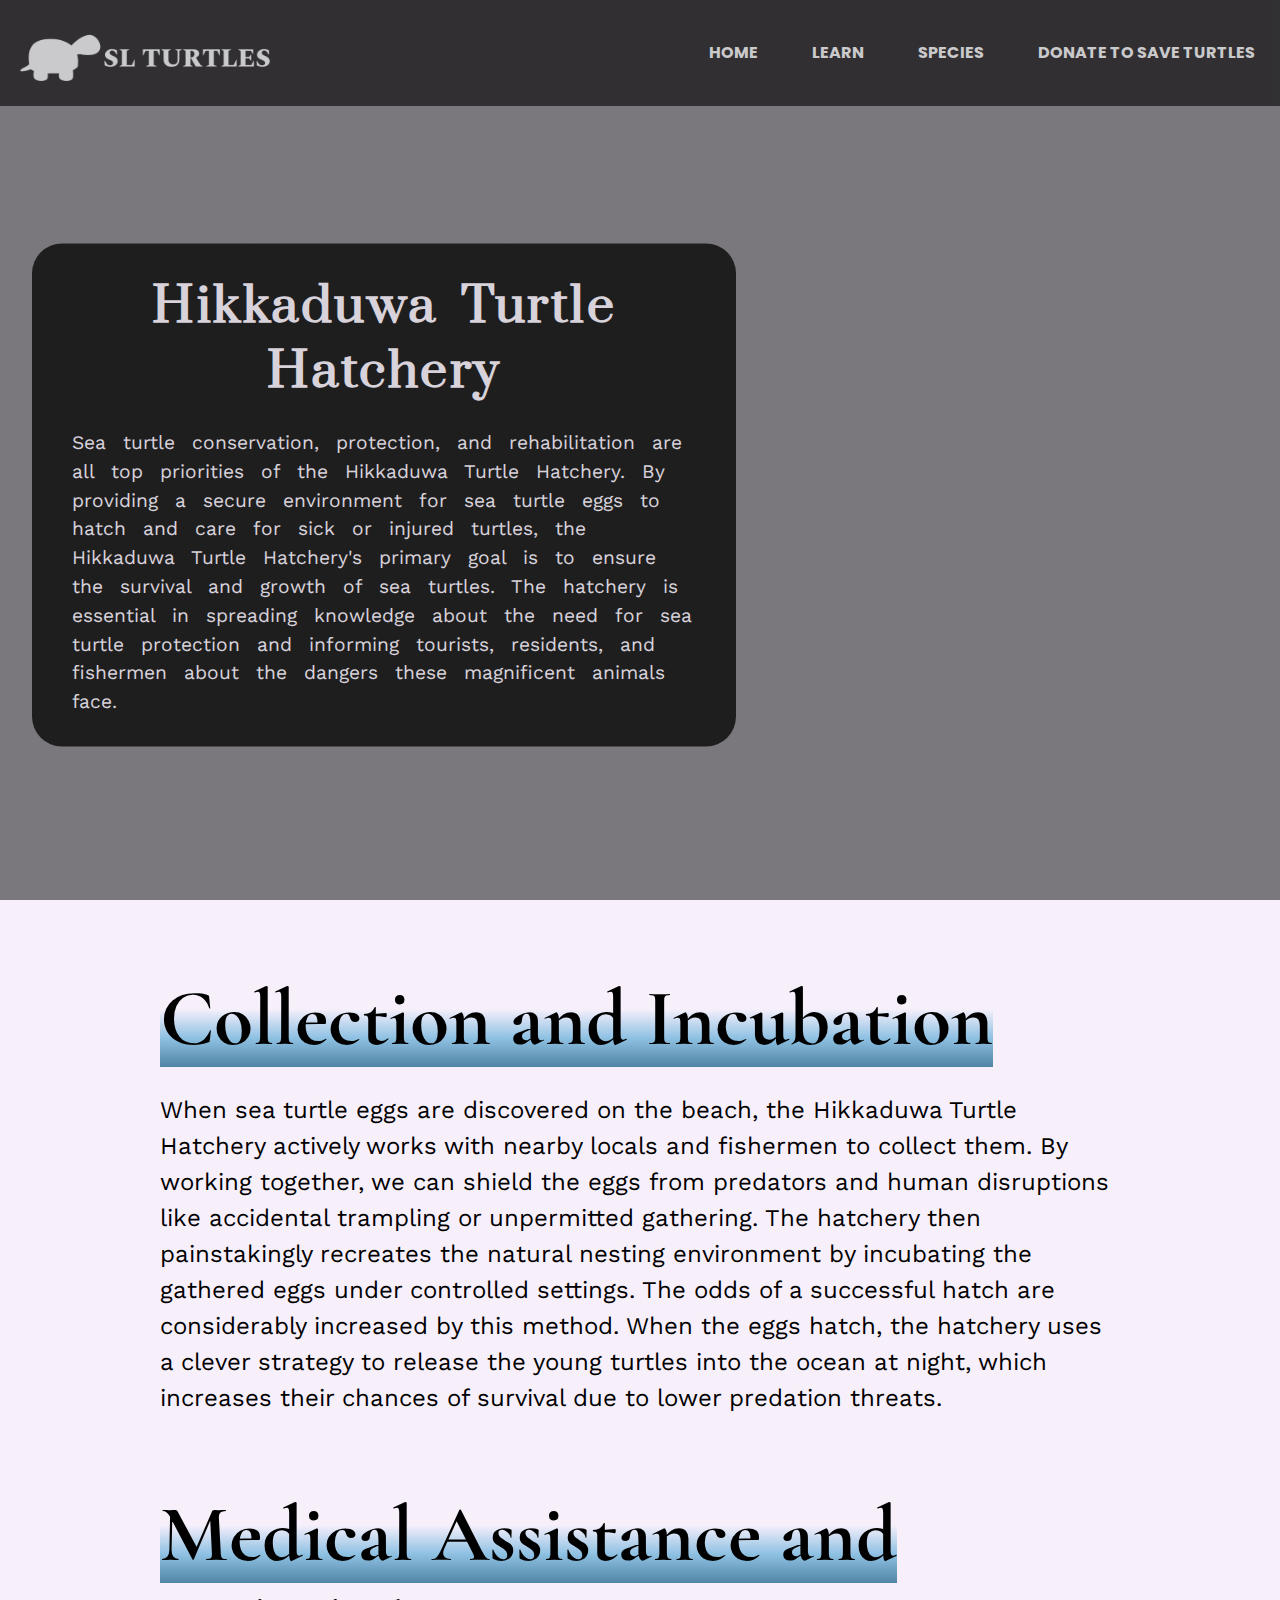
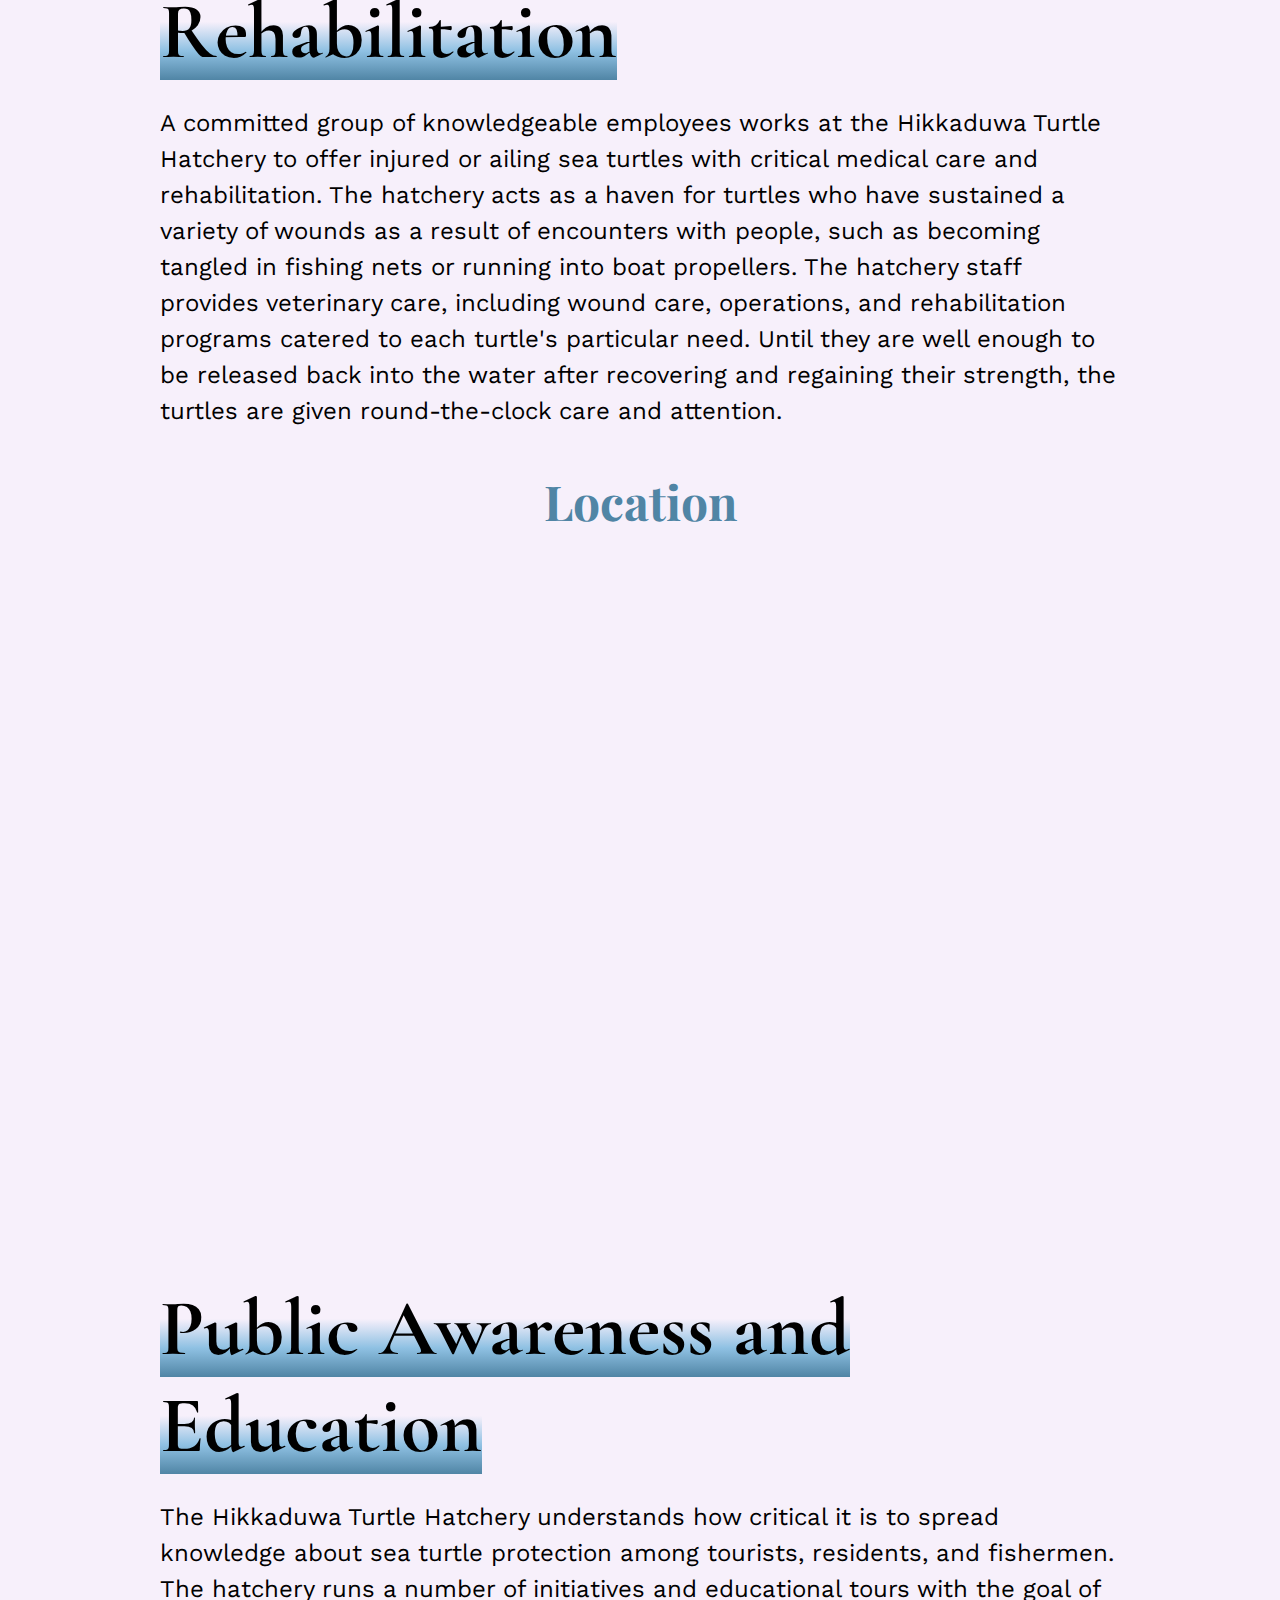
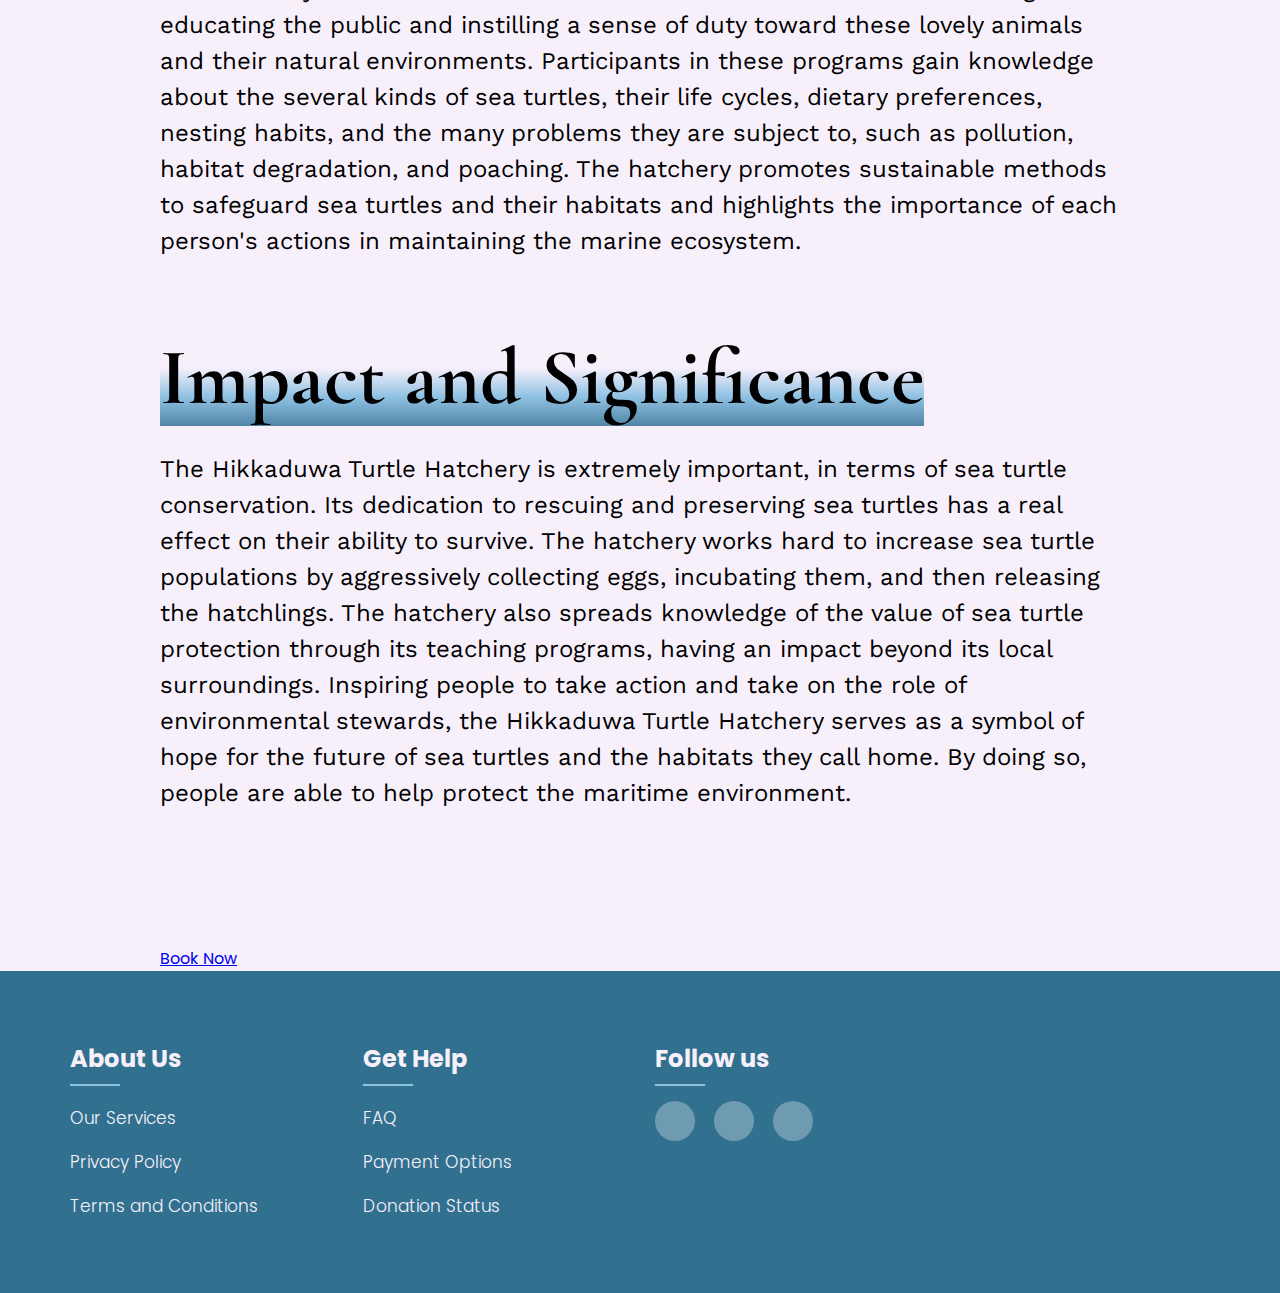
==== Hikkaduwa.html @ 85ffe1ef "Add files via upload" ====
<!DOCTYPE html>
<html lang="en">
<head>
    <meta charset="UTF-8">
    <meta http-equiv="X-UA-Compatible" content="IE=edge">
    <meta name="viewport" content="width=device-width, initial-scale=1.0">
    <title> Hikkaduwa - Hatcheries</title>
       
    <link rel="stylesheet" href="https://cdnjs.cloudflare.com/ajax/libs/font-awesome/6.4.0/css/all.min.css" integrity="sha512-iecdLmaskl7CVkqkXNQ/ZH/XLlvWZOJyj7Yy7tcenmpD1ypASozpmT/E0iPtmFIB46ZmdtAc9eNBvH0H/ZpiBw==" crossorigin="anonymous" referrerpolicy="no-referrer" />

    <!-- External CSS links -->
    <link rel="stylesheet" href="Styles/index.css">
    <link type="text/css" rel="stylesheet" href="Styles/responsive.css">

    <link rel="preconnect" href="https://fonts.googleapis.com">
    <link rel="preconnect" href="https://fonts.gstatic.com" crossorigin>
    <link href="https://fonts.googleapis.com/css2?family=Poppins:wght@200;300;400;600;700&display=swap" rel="stylesheet">
    <link href="https://fonts.googleapis.com/css2?family=Playfair+Display:wght@600&display=swap" rel="stylesheet">
    <link href="https://fonts.googleapis.com/css2?family=Cormorant+Garamond:wght@600&display=swap" rel="stylesheet">
    <link href="https://fonts.googleapis.com/css2?family=Arapey:ital@1&display=swap" rel="stylesheet">
    <link href="https://fonts.googleapis.com/css2?family=Prata&display=swap" rel="stylesheet">
    <link href="https://fonts.googleapis.com/css2?family=Work+Sans:wght@200;300&display=swap" rel="stylesheet">


</head>
<body class="hikkabody">
    
    <section class ="sec1" id="Hikkapage">
        
        <div class="mainNav">
          
            <img src="Images/logo.png" class="logo">

            
                <ul>
                    <li><a href="Index.html">Home</a></li>
                    <li><a href="Learn.html">Learn</a></li>
                    <li><a href="Species.html">Species</a></li>
                    <li><a href="Donation.html">Donate to save turtles</a></li>
                </ul>
            
        </div>

        <div class="intro" id="HikkaIntro">
            <h1>Hikkaduwa Turtle Hatchery</h1> <br>
            <p>Sea turtle conservation, protection, and rehabilitation are all top priorities of the Hikkaduwa Turtle Hatchery. By providing a secure environment for sea turtle eggs to hatch and care for sick or injured turtles, the Hikkaduwa Turtle Hatchery's primary goal is to ensure the survival and growth of sea turtles. The hatchery is essential in spreading knowledge about the need for sea turtle protection and informing tourists, residents, and fishermen about the dangers these magnificent animals face.</p>

        </div>

    </section>



    <section class="HikkaSec" id="Hsec1">
        
        <h1><span class="HikkaSub"> Collection and Incubation</span></h1> <br>
        <p>When sea turtle eggs are discovered on the beach, the Hikkaduwa Turtle Hatchery actively works with nearby locals and fishermen to collect them. By working together, we can shield the eggs from predators and human disruptions like accidental trampling or unpermitted gathering. The hatchery then painstakingly recreates the natural nesting environment by incubating the gathered eggs under controlled settings. The odds of a successful hatch are considerably increased by this method. When the eggs hatch, the hatchery uses a clever strategy to release the young turtles into the ocean at night, which increases their chances of survival due to lower predation threats.</p>
 
    </section>


    <section class="HikkaSec" id="Hsec2">
        
        <h1><span class="HikkaSub">Medical Assistance and Rehabilitation</span></h1><br>
        <p>A committed group of knowledgeable employees works at the Hikkaduwa Turtle Hatchery to offer injured or ailing sea turtles with critical medical care and rehabilitation. The hatchery acts as a haven for turtles who have sustained a variety of wounds as a result of encounters with people, such as becoming tangled in fishing nets or running into boat propellers. The hatchery staff provides veterinary care, including wound care, operations, and rehabilitation programs catered to each turtle's particular need. Until they are well enough to be released back into the water after recovering and regaining their strength, the turtles are given round-the-clock care and attention.</p>

 
    </section>

    <section>

        <div class="HikkaLocation">
            <h1>Location</h1> 
            <iframe src="https://www.google.com/maps/embed?pb=!1m18!1m12!1m3!1d3966.751617847657!2d80.08826271476882!3d6.164009295537319!2m3!1f0!2f0!3f0!3m2!1i1024!2i768!4f13.1!3m3!1m2!1s0x3ae182a9ecb0c635%3A0xbd3561821dfbe76b!2sSea%20Turtle%20Hatchery%20%26%20Rescue%20Center!5e0!3m2!1sen!2slk!4v1685193305314!5m2!1sen!2slk" width="600" height="450" style="border:0;" allowfullscreen="" loading="lazy" referrerpolicy="no-referrer-when-downgrade"></iframe>    
          

    </section>


    <section class="HikkaSec" id="Hsec3">
        
        <h1><span class="HikkaSub">Public Awareness and Education</span></h1><br>
        <p>The Hikkaduwa Turtle Hatchery understands how critical it is to spread knowledge about sea turtle protection among tourists, residents, and fishermen. The hatchery runs a number of initiatives and educational tours with the goal of educating the public and instilling a sense of duty toward these lovely animals and their natural environments. Participants in these programs gain knowledge about the several kinds of sea turtles, their life cycles, dietary preferences, nesting habits, and the many problems they are subject to, such as pollution, habitat degradation, and poaching. The hatchery promotes sustainable methods to safeguard sea turtles and their habitats and highlights the importance of each person's actions in maintaining the marine ecosystem.</p>

 
    </section>

    <section class="HikkaSec" id="Hsec4">
        
        <h1><span class="HikkaSub">Impact and Significance</span></h1><br>
        <p>The Hikkaduwa Turtle Hatchery is extremely important, in terms of sea turtle conservation. Its dedication to rescuing and preserving sea turtles has a real effect on their ability to survive. The hatchery works hard to increase sea turtle populations by aggressively collecting eggs, incubating them, and then releasing the hatchlings. The hatchery also spreads knowledge of the value of sea turtle protection through its teaching programs, having an impact beyond its local surroundings. Inspiring people to take action and take on the role of environmental stewards, the Hikkaduwa Turtle Hatchery serves as a symbol of hope for the future of sea turtles and the habitats they call home. By doing so, people are able to help protect the maritime environment.</p>

 
    </section>

  <!--   <section class="HikkaSec" id="Hsec5">
        <div class="BookLink">
            <br> <a href="Tickets.html" class="BookNowlink">Book Now</a>
        </div>
    </section> -->

    <section class="HikkaSec" id="Hsec5">
        <div class="BookLink">
            <br> <a href="Tickets.html" class="BookNowlink">Book Now</a>
        </div>
    </section>



        <footer>
            <div class="footer">
                <div class="row">
                    <div class="col">
                        <h3>About Us</h3>
                        <ul>
                            <li><a href="#">Our Services</a></li>
                            <li><a href="#">Privacy Policy</a></li>
                            <li><a href="#">Terms and Conditions</a></li>
                        </ul>
                    </div>
                    <div class="col">
                        <h3>Get Help</h3>
                        <ul>
                            <li><a href="#">FAQ</a></li>
                            <li><a href="#">Payment Options</a></li>
                            <li><a href="#">Donation Status</a></li>
                        </ul>
                    </div>
                    <div class="col">
                        <h3>Follow us</h3>
                        <div class = "icons">
                            <a href="#"><i class="fa-brands fa-twitter"></i></a>
                            <a href="#"><i class="fa-brands fa-facebook-f"></i></a>
                            <a href="#"><i class="fa-brands fa-instagram"></i></a>
                        </div>
                    </div>
                </div>
    
            </div>
    
        </footer>


</body>
</html>
---- Styles/index.css ----
/* This is the base styling of the website */
/* Contains the stylings that are common to all the webpages*/

*{
   margin: 0;
   padding: 0;
   font-family: 'Poppins', sans-serif;
   box-sizing: border-box;
 
 }
 
 body{
   background: #f7f0fb;
 }
 
 .sec1 {
   background-position: center;
   background-size: cover;
   height: 100vh;
   width: 100%;
 }
 #homepage {
   background-image: linear-gradient(rgba(0,0,0,0.5), rgba(0,0,0,0.5)), url("../Images/1.jpg");
 }
 
 #speciespage {
   background-image: linear-gradient(rgba(0,0,0,0.5), rgba(0,0,0,0.5)), url("../Images/speciesmain.png");
 }
 
 #hatcheriespage {
   background-image: linear-gradient(rgba(0,0,0,0.5), rgba(0,0,0,0.5)), url("../Images/hatcheriesMain.jpg");
 }
 
 #Hikkapage {
   background-image: linear-gradient(rgba(0,0,0,0.5), rgba(0,0,0,0.5)), url("../Images/Hikkaduwa.jpg");
 }
 
 #learnpage {
   background-image: linear-gradient(rgba(0,0,0,0.5), rgba(0,0,0,0.5)), url("../Images/learnMain.png");
 }
 
 #donatepage {
   background-image: linear-gradient(rgba(0,0,0,0.5), rgba(0,0,0,0.5)), url("../Images/donationMain.jpg");
 }
 
 
 .logo {
   width: 250px;
   cursor: pointer;
   height: auto;
   left: 0px;
   margin-left: 20px;
   
 }
 
 .mainNav {
   width: 100%;
   margin: auto;
   padding: 25px 0;
   display: flex;
   align-items: center;
   justify-content: space-between;
   background: black;
    opacity: 0.6;
 
 }
 .mainNav ul li {
   list-style: none;
   display: inline-block;
   
   margin: 0 25px;
 }
 
 .mainNav ul li a{
 text-decoration: none;
 color: white;
 text-transform: uppercase;
 font-weight: bold;
 text-align: center;
   
 padding: 14px 0;
   cursor: pointer;
 
   background-image: linear-gradient(#8fc1e3, #8fc1e3);
   background-size: 0 5px, auto;
   background-repeat: no-repeat;
   background-position: center bottom;
   transition: 0.5s ease;
 } 
 
 .mainNav a:hover{
   background-size: 100% 5px, auto;
 }
 
 
 
 .intro { 
   color: #f7f0fb;
   position: absolute;
   width: 80%;
   top: 50%;
   left: 50%;
   transform: translate(-50%,-50%);
   text-align: center;
   word-spacing: 10px;
 }
 
 .intro h1 {
   font-size: 3em;
   font-family: 'Cormorant Garamond', serif;
 }
 
 .ReadMorelink {
   display: inline-block;
   text-decoration: none;
   border-radius: 30px;
   color: white;
   padding: 12px 34px;
   font-size: 16px;
   background: #687864;
   position: relative;
   cursor: pointer;
 }
 
 .ReadMorelink:hover{
   background: #31708e;
   color: white;
   transition: 1s;
 }
 
 footer{
   box-sizing: border-box;
   background-color: #31708e;
   padding: 70px 0;
 
 }
 
 .footer {
   max-width: 1170px;
   margin: auto;
 }
 .row {
   display: flex;
   flex-wrap: wrap;
 }
 .row ul {
   list-style: none;
 }
 .row ul li {
   line-height: 2;
 }
 .col {
   width: 25%;
   padding: 0 15px;
 }
 
 .col h3{
   font-size: 1.5em;
   margin-bottom: 25px;
   position: relative;
   color: #f7f0fb;
 }
 
 .col h3::before {
   content: '';
   position: absolute;
   left: 0;
   bottom: -10px;
   background-color: #8fc1e3;
   height: 2px;
   box-sizing: border-box;
   width: 50px;
 }
 
 .col ul li:not(:last-child){
   margin-bottom: 10px;
 }
 
 .col ul li a {
   font-size: 17px;
   text-decoration: none;
   color: #f7f0fb;
   font-weight: 350;
   display: block;
   transition: all 0.5s ease;
 }
 
 .col ul li a:hover {
   color: #f7f0fb;
   padding-left: 10px;
 }
 
 .col .icons a {
   display: inline-block;
   height: 40px;
   width: 40px;
   font-size: 1.5em;
   text-align: center;
   line-height: 40px;
   margin: 0 15px 15px 0;
   background-color: rgba(255, 255, 255, 0.3);
   border-radius: 50%;
   color: #f7f0fb;
   transition: all 0.5s ease;
 }
 
 .col .icons a:hover {
   color: #31708e;
   background-color: #f7f0fb;
 }
 
 /* base styling of the website ends here */
 




 /* Contains the stylings that are unique to the webpages*/

  /* ----------------------------------------------------------------------------------------------------------------------------------------- */


  /* Homepage styles begins here*/
 .sec2{
    width: 70%;
    margin: auto;
    text-align: center;
    padding-top: 50px;
    padding-bottom: 50px;
 }
 .sec2 .welcome {
    
    text-align: left;
    margin-left: 40px; 
    word-spacing: 5px;
 } 

 .sec2 p {
   font-size: 1.4em;
} 

 .sec2 h1 {
    color: #5085a5;   
    font-size: 3em;
    font-family: 'Playfair Display', serif;

 }

 

 .sec3 {
    width: 100%;
    height: 100vh;
    margin: 0;
    padding-top: 50px;
    background-size: cover;
    display: flex;
 }

 .sec3 .leftbox {
    width: 50%; 
    height: 100%;
    display: flex;
    flex-wrap: wrap;
    padding: 50px;
    box-sizing: border-box;
    float: left;
    background-image: url("../Images/3.jpg");
 
    background-size: cover;
    opacity: 0.9;
  
 }

 .sec3 .rightbox {
    width: 50%;
    height: 100%;
    padding: 50px 60px 80px;
    
    box-sizing: border-box;
    float: right;
    position: relative;
    background-color: #8fc1e3;
    line-height: 2;
 }

 .sec3 .rightbox h1 {
    padding: 30px 0;
    text-align: center;
    color: white;   
    font-size: 2.4em;
    font-family: 'Playfair Display', serif;
 }

 .sec3 .rightbox .catlist {
    display: flex;
    justify-content: center;
    padding: 20px 0 10px;
 }

 

 .sec4 {
    width: 80%;
    margin: auto;
    text-align: center;
    padding-top: 50px;
 }
 .sec4 h1 {
    font-size: 2.2em;
    font-family: 'Playfair Display', serif;

 }
 .HatcheryRow {
    margin-top: 5%;
    display: flex;
    justify-content: space-between;
 }

 .location { 
    border-radius: 30px;
    margin-bottom: 30px;
    position: relative;
    overflow: hidden;
 }


 .locationName {
    background: transparent;
    height: 100%;
    width: 100%;
    top: 0;
    left: 0;
    position: absolute;  
    transition: 0.5s;
 }

 .locationName:hover{
    background: rgba(143, 193, 227, 0.8);
 }

 .locationName h2 {
    width: 100%;
    font-weight: 500;
    color: #687864;
    font-size: 26px;
    bottom: 0;
    left: 50%;
    transform: translateX(-50%);
    position: absolute;
    opacity: 0;
    transition: 0.5s;
 }

 .locationName:hover h2 {
    bottom: 50%;
    opacity: 1;
    cursor: pointer;
 }

 .sec5 {
    width: 70%;
    margin: auto;
    text-align: center;
    padding-top: 50px;
    padding-bottom: 50px;
 }
 .sec5 h1 {
    font-size: 2em;
    font-family: 'Playfair Display', serif;
    color: #5085a5;
 }

/* Homepage styles ends here*/


  /* ----------------------------------------------------------------------------------------------------------------------------------------- */
  
  
/* Species page styles begins here*/

.speciesIntro{
    width: 70%;
    margin: auto;
    text-align: center;
    padding-top: 50px;
    padding-bottom: 50px;
 }
 .speciesIntro p {  
    font-size: 1.5em;
    line-height: 2;
    padding-top: 30px;
 } 

 .speciesIntro h1 {
    color: #687864;
    padding-bottom: 30px; 
    font-size: 3em;
    font-family: 'Playfair Display', serif;
 }

 .speciesIntro hr{
    height: 3px;
    width: 50%;
    margin: 0 25% 0 25%;
    background: #5085a5;
    transition: 0.5s ease;
 }

 /* ----------------------------------------------------------------------------------------------------------------------------------------- */

 .GreenTurtle {
   width: 80%;
   height: 80vh;
   margin-left: 10%;
   margin-right: 20%;
   margin-top: 5%;
   padding-top: 50px;
   background: #8fc1e3;
   
}

.GreenTurtle h1 {
   text-align: center;
   color: #f7f0fb;
   font-size: 2.4em;
   font-family: 'Playfair Display', serif;
}

.GreenTurtle .leftbox {
   width: 50%; 
   padding: 50px;
   box-sizing: border-box;
   float: left;
}

.GreenTurtle .leftbox img {
   width: 100%;
}

.GreenTurtle .rightbox {
   width: 50%;
   padding: 40px;
   box-sizing: border-box;
    float: right;
    position: relative;
    line-height: 2;
}





/* ----------------------------------------------------------------------------------------------------------------------------------------- */
 
 .OliveRidley {
   width: 80%;
   height: 80vh;
   margin-left: 10%;
   margin-right: 20%;
   margin-top: 5%;
   padding-top: 50px;
   
   
}

.OliveRidley h1 {
   text-align: center;
   color: #8fc1e3;
   font-size: 2.4em;
   font-family: 'Playfair Display', serif;
}

.OliveRidley .leftbox {
   width: 50%; 
   padding: 50px;
   box-sizing: border-box;
   float: left;
}

.OliveRidley .leftbox img {
   width: 100%;
}

.OliveRidley .rightbox {
   width: 50%;
   padding: 40px;
   box-sizing: border-box;
    float: right;
    position: relative;
    line-height: 2;
}

/* ----------------------------------------------------------------------------------------------------------------------------------------- */

.Loggerhead {
   width: 80%;
   height: 80vh;
   margin-left: 10%;
   margin-right: 20%;
   margin-top: 5%;
   padding-top: 50px;
   background: #8fc1e3;
   
}

.Loggerhead h1 {
   text-align: center;
   color: #f7f0fb;
   font-size: 2.4em;
   font-family: 'Playfair Display', serif;
}

.Loggerhead .leftbox {
   width: 50%; 
   padding: 50px;
   box-sizing: border-box;
   float: left;
}

.Loggerhead .leftbox img {
   width: 100%;
}

.Loggerhead .rightbox {
   width: 50%;
    padding: 40px;
    box-sizing: border-box;
    float: right;
    position: relative;
    line-height: 2;
}

/* ----------------------------------------------------------------------------------------------------------------------------------------- */

.Hawksbill {
   width: 80%;
   height: 80vh;
   margin-left: 10%;
   margin-right: 20%;
   margin-top: 5%;
   padding-top: 50px;
   
}

.Hawksbill h1 {
   text-align: center;
   color: #8fc1e3;
   font-size: 2.4em;
   font-family: 'Playfair Display', serif;
}

.Hawksbill .leftbox {
   width: 50%; 
   padding: 50px;
   box-sizing: border-box;
   float: left;
}

.Hawksbill .leftbox img {
   width: 100%;
}

.Hawksbill .rightbox {
   width: 50%;
   padding: 40px;
   box-sizing: border-box;
    float: right;
    position: relative;
    line-height: 2;
}


/* ----------------------------------------------------------------------------------------------------------------------------------------- */


.Leatherback {
   width: 80%;
   height: 80vh;
   margin-left: 10%;
   margin-right: 20%;
   margin-top: 5%;
   margin-bottom: 10%;
   padding-top: 50px;
   background: #8fc1e3;
   
}

.Leatherback h1 {
   text-align: center;
   color: #f7f0fb;
   font-size: 2.4em;
   font-family: 'Playfair Display', serif;
}

.Leatherback .leftbox {
   width: 50%; 
   padding: 50px;
   box-sizing: border-box;
   float: left;
}

.Leatherback .leftbox img {
   width: 100%;
}

.Leatherback .rightbox {
   width: 50%;
   padding: 40px;
   box-sizing: border-box;
    float: right;
    position: relative;
    line-height: 2;
}

table, td{
   border: 1px solid #8fc1e3;
   text-align: center;
}

.catSumTable{
   width: 80%;
   margin-left: 10%;
   margin-right: 10%; 
   margin-bottom: 5%;
   background: #8fc1e3;
}

.catSumTable tr {
   height: 80px;
   background: #f7f0fb;
}

.catSumTable th{
   background: #8fc1e3;
   border: 1px solid #f7f0fb;
   color: white;

}

/* Species page styles ends here*/

/* ----------------------------------------------------------------------------------------------------------------------------------------- */




/* Hikkaduwa Hatchery page styles begins here*/

#HikkaIntro {
   width: 55%;
   top: 55%;
   left: 30%;
   padding: 30px 20px;
   background: black;
   opacity: 0.75;
   border-radius: 30px;
}

#HikkaIntro h1 {
   font-family: 'Prata', serif;
   font-size: 3em;
   letter-spacing: 2.5px;
}

#HikkaIntro p {
   font-family: 'Work Sans', sans-serif;
   text-align: left;
   padding: 0 20px;
   font-size: 1.2em;
   line-height: 1.5;
}

.HikkaSec{
    width: 75%;
    margin: auto;
    text-align: left;
    padding-top: 70px;
 }


 .HikkaSub{
   font-family: 'Cormorant Garamond', serif;
   font-size: 2.5em;
   background: linear-gradient(to bottom, transparent 40%, #8fc1e3,#5085a5);
 }

 .HikkaSec p {
   font-family: 'Work Sans', sans-serif;
   font-size: 1.5em;
   line-height: 1.5;  
}

.HikkaLocation h1 {
   font-family: 'Playfair Display', serif;
   font-size: 3em;
   color: #5085a5;
   font-weight: bold;
   padding: 40px 0;
   text-align: center;
}

.HikkaLocation iframe {
   width: 100%;
   height: 70vh;
 }

 #Hsec4 {
   margin-bottom: 40px;
 }


 /* Hikkaduwa Hatchery page styles ends here*/



 /* ----------------------------------------------------------------------------------------------------------------------------------------- */




 /* Learn page styles begins here*/

.learnSec1 {
   width: 80%;
   margin: 50px auto 20px;
}

.lifeCycIntro h1 {
   font-family: 'Cormorant Garamond', serif;
   font-size: 3.5em;
   color: #5085a5;
   text-align: center;
}

.lifeCycIntro p {
   font-family: 'Work Sans', sans-serif;
   font-size: 1.5em;
   line-height: 1.5;  
   text-align: center;
}

.lifeCycIntro img{
   display: block;
  margin-left: auto;
  margin-right: auto;
  border-radius: 30px;
}
 

.lifeCycDescrip {
   width: 80%;
   display: flex;
   justify-content: center;
   margin: 40px auto;
}

.lifeCycDescrip ul li{
   font-family: 'Playfair Display', serif;
   color: #687864;
   font-size: 2em;
   
}

.lifeCycDescrip p{
   font-family: 'Work Sans', sans-serif;
   font-size: 1.4em;
   line-height: 1.4;
   padding-top: 15px;
}



.learnSec2 {
   width: 80%;
   margin: 50px auto 20px;
}

.threatIntro h1 {
   font-family: 'Cormorant Garamond', serif;
   font-size: 3.5em;
   color: #5085a5;
   text-align: center;
}

.threatIntro p {
   font-family: 'Work Sans', sans-serif;
   font-size: 1.5em;
   line-height: 1.5;  
   text-align: center;
}

.ThreatsDescription {
   width: 90%;
   display: flex;
   justify-content: center;
   margin: 40px auto;
}

.ThreatsDescription ol li{
   font-family: 'Playfair Display', serif;
   color: #687864;
   font-size: 2em;
   
}

.ThreatsDescription p{
   font-family: 'Work Sans', sans-serif;
   font-size: 1.4em;
   line-height: 1.4;
   padding-top: 15px;
}

.conservation p {
   font-family: 'Work Sans', sans-serif;
   margin-bottom: 50px;
   font-size: 1.4em;
   line-height: 1.5;  
   font-weight: bold;
   text-align: left;
}

.threatBox {
   width: 100%;
   height: 60vh;
   
}


.threatleft {
   width: 50%; 
   box-sizing: border-box;
   float: left;
}

.threatright img {
   width: 80%;
   display: block;
  margin-left: auto;
  margin-right: auto;
  padding-top: 20px;
}

.threatleft img {
   width: 80%;
   display: block;
  margin-left: auto;
  margin-right: auto;
  padding-top: 20px;
}

.threatright {
   width: 50%;
    box-sizing: border-box;
    float: right;
    position: relative;

}

/* Learn page styles ends here*/



 /* ----------------------------------------------------------------------------------------------------------------------------------------- */




 /* Donation page styles begins here*/

 .Donatesec2 {
   width: 80%;
   margin: 50px auto 20px;
}

.Donatesec2 h1 {
   font-family: 'Cormorant Garamond', serif;
   font-size: 3.5em;
   color: #5085a5;
   text-align: left;
}

.Donatesec2 h2{
   font-family: 'Playfair Display', serif;
   color: #687864;
   font-size: 2em;
   
}

.Donatesec2 p {
   font-family: 'Work Sans', sans-serif;
   padding-top: 20px;
   margin-bottom: 50px;
   font-size: 1.4em;
   line-height: 1.5;  

}

.Donatesec3 {
   width: 90%;
   margin: 50px auto 20px;
}

.mainheading h1 {
   font-family: 'Cormorant Garamond', serif;
   text-decoration: underline;
   font-size: 3.5em;
   color: #5085a5;
   text-align: center;
   margin-top: 50px;
   margin-bottom: 40px;
}


 .Merchs h1 {
   font-family: 'Playfair Display', serif;
   color: #31708e;
   margin-bottom: 40px;
   font-size: 2.5em;

}



.ProductImg {
   justify-content: center;
   align-items: center;
   margin-top: 10px;
   margin-bottom: 50px;
   display: grid;
   grid-template-columns: repeat(auto-fill, minmax(350px, 350px));
   column-gap: 20px;
   row-gap: 10px;

}

.ProductImg img {
   width: 350px;
   height: 350px;
  object-fit: fill;
   object-position: center;
}
---- Styles/responsive.css ----
/* 
    ##Device = Tablets, Ipads (portrait)
    ##Screen = B/w 768px to 1043px
  */
  
  @media (min-width: 768px) and (max-width: 1043px) {

    body{
        overflow-x: hidden;
    }

/* navbar */
    .mainNav {
        padding: 10px 0;
    }
    .mainNav ul{
        justify-content: right;
        display: flex;
   
    }
    .mainNav ul li {
        margin: 0 5px;
    }
    .mainNav ul li a{
        font-size: 10px;
    }
/*     .logo{
        margin-left: 0;
        width: 100px;
    } */


/* footer */
.footer .row{
    display: flex;
    justify-content: center;
}
.footer .row .col {
    margin: 0 20px;
}
.col .icons {
    width: 200px;
}

    .intro h1 {
        font-size: 1em;
    }

/* homepage */
    .sec3 {
        height: 80vh;
    }
    .sec3 .rightbox {
        padding: 5px 10px;
    }
    .sec3 .rightbox h1{
        padding: 0;
    }
    .sec3 .rightbox p{
        font-size: 12px;
    }
    .sec3 .rightbox .catlist {
        font-size: 11px;
    }
    .sec3 .rightbox .ReadMorelink{
        padding: 10px 20px;
        font-size: 13px;
    }
    .sec4 {
        width: 90%;
    }
    .HatcheryRow .location {
        margin-right: 20px;
    }
   
/* hikkaduwa page */
#HikkaIntro {
    width: 85%;
    left: 50%;
}
#HikkaIntro h1{
    font-size: 2.2em;
}
#HikkaIntro p {
    font-size: 1em;
}

/* species page */
.speciesIntro {
    width: 80%;
}
.speciesIntro p {
    font-size: 1.2em;
    line-height: 1.7;
}
.GreenTurtle{
    width: 100%;
    padding: 10px 0;
    margin: 40px 0 20px;
}
.GreenTurtle .leftbox {
    width: 40%;
    padding: 20px;
}
.GreenTurtle .rightbox {
    width: 60%;
    padding: 10px;
    line-height: 1.8;
}

.OliveRidley{
    width: 100%;
    padding: 10px 0;
    margin: 40px 0 20px;
}
.OliveRidley .leftbox {
    width: 40%;
    padding: 20px;
}
.OliveRidley .rightbox {
    width: 60%;
    padding: 10px;
    line-height: 1.8;
}

.Loggerhead{
    width: 100%;
    padding: 10px 0;
    margin: 40px 0 20px;
}
.Loggerhead .leftbox {
    width: 40%;
    padding: 20px;
}
.Loggerhead .rightbox {
    width: 60%;
    padding: 10px;
    line-height: 1.8;
}

.Hawksbill{
    width: 100%;
    padding: 10px 0;
    margin: 40px 0 20px;
}
.Hawksbill .leftbox {
    width: 40%;
    padding: 20px;
}
.Hawksbill .rightbox {
    width: 60%;
    padding: 10px;
    line-height: 1.8;
}

.Leatherback{
    width: 100%;
    height: 75vh;
    padding: 10px 0;
    margin: 40px 0 50px;
}
.Leatherback .leftbox {
    width: 40%;
    padding: 20px;
}
.Leatherback .rightbox {
    width: 60%;
    padding: 10px;
    line-height: 1.8;
}
.catSumTable{
    width: 90%;
    margin-left: 5%;
}
.catSumTable td{
    font-size: 13px;
}


/* learn page */
.learnSec1 {
    width: 90%;
}
.lifeCycIntro h1 {
    font-size: 3em;
}
.lifeCycIntro p{
    font-size: 1em;
}
.lifeCycIntro img {
    width: 350px;
    margin-top: 20px;
}
.lifeCycDescrip{
    width: 85%;
    margin-bottom: 0;
}
.lifeCycDescrip p {
    font-size: 1.2em;
}
.learnSec2{
    width: 90%;
}
.threatIntro h1{
    font-size: 3em;
}
.threatIntro p{
    font-size: 1em;
}
.ThreatsDescription {
    width: 100%;
    margin: 30px 20px 10px;
}
.threatBox {
    height: 50vh;
}
.ThreatsDescription ol li{
    font-size: 1.5em;
}
.ThreatsDescription p{
    font-size: 1em;
}
.conservation p{
    font-size: 1em;
}

/* kosgoda Hatchery page */
.KosgodaBody {
    margin-right: -110px;
}
#KosNav{
    display: flex;
    justify-content: left;
}
#KosNav .logo{
    width: 180px;
    margin-right: 25px;
}
.introbox .pic{
    height: 450px;
}
.contBox {
    min-height: 320px;
    margin-left: -120px;
}
.KOSsec2 {
    height: 100vh;
}
.speciesCont {
    width: 50%;
    padding: 0;
    margin-left: 20px;
    margin-top: 60px;
}
.speciesCont p {
    font-size: 1em;
}
.KOSsec3 {
    width: 90%;
}


/* Bentota Hatchery page */
#BentNav .logo{
    width: 150px;
}
#BentNav ul li{
    padding: 0;
    margin: 8px;
}
#BentNav ul li a{
    padding: 5px 6px;
}
.introbox2{
    margin: 10px auto;
}
.contBox2 {
    width: 80%;
}
.Bentsec2 {
    width: 90%;
}
.BentspeciesCont p {
    font-size: 1.5em;
}
.Bentsec3{
    width: 90%;
}
.Bentsec3 p {
    font-size: 1.5em;
}


}
  




/* ----------------------------------------------------------------------------------------------------------------------------------------------------------- */






  
  /* 
    ##Device = Low Resolution Tablets, Mobiles (Landscape)
    ##Screen = B/w 481px to 767px
  */
  
  @media (min-width: 481px) and (max-width: 767px) {
    .homebody {
        margin-right: -195px;
    }
    /* navbar */
    .sec1 .mainNav {
        padding: 15px 0;
        display: flex;
        justify-content: left;
    }
    
    .sec1 .mainNav ul li {
        margin: 0 10px;
    }
    .sec1 .mainNav ul li a{
        font-size: 12px;
    }
    .sec1 .mainNav .logo{
        margin-left: 10px;
        margin-right: 20px;
        width: 100px;
    }




/* home page */
#homepage .intro {
    width: 120%;
    left: 80%;
    text-align: left;
}
#homepage .intro h1 {
    font-size: 2.5em;
}
.sec3 {
    height: 105vh;
}
.sec3 .rightbox {
    padding: 0 10px;
}
.sec3 .rightbox h1 {
    font-size: 2em;
    padding-bottom: 0;
}
.sec3 .rightbox .catlist {
    font-size: 13px;
}
.sec3 .rightbox .ReadMorelink {
    padding: 10px 15px;
}
.sec4 {
    width: 90%;
}
.HatcheryRow .location {
    margin-right: 20px;
}

/* dontation page */
#donatepage .intro {
    width: 100%;
    left: 70%;
    text-align: left;

}
#donatepage .intro h1{
    font-size: 2.5em;
}
.Donatesec3 {
    margin-left: 10px;
}
    

/* learn page */
.learnSec1 {
    width: 90%;
}
.lifeCycIntro h1 {
    font-size: 2.5em;
}
.lifeCycIntro p {
    font-size: 1em;
}
.lifeCycIntro img {
    width: 300px;
    margin-top: 10px;
}
.lifeCycDescrip ul li{
    font-size: 1.5em;
}
.lifeCycDescrip p{
    font-size: 1em;
}
.learnSec2 {
    width: 90%;
}
.threatIntro h1{
    font-size: 2.5em;
}
.threatIntro p {
    font-size: 1.2em;
}
.threatBox {
    height: 90vh;
    text-align: left;
}
.threatleft{
    width: 100%;
}
.ThreatsDescription ol li{
    font-size: 1.5em;
    padding-top: 15px;
}
.ThreatsDescription p{
    font-size: 1em;
}
.threatright {
    width: 100%;
}
.threatright img {
    width: 100%;
}
.conservation p {
    font-size: 1.2em;
}


/* species page*/
.speciesIntro {
    width: 90%;
}
.speciesIntro h1 {
    font-size: 2em;
    padding-bottom: 20px;
}
.speciesIntro p{
    font-size: 1em;
}

.GreenTurtle{
    width: 100%;
    height: 150vh;
    margin-left: 0;
    padding-top: 30px;
}
.GreenTurtle h1{
    font-size: 2em;
}
.GreenTurtle .leftbox{
    width: 100%;
    padding: 30px;
}
.GreenTurtle .rightbox{
    width: 100%;
    padding: 0 20px;
    float: none;
}

.OliveRidley{
    width: 100%;
    height: 150vh;
    margin-left: 0;
    padding-top: 30px;
}
.OliveRidley h1{
    font-size: 2em;
}
.OliveRidley .leftbox{
    width: 100%;
    padding: 30px;
}
.OliveRidley .rightbox{
    width: 100%;
    padding: 0 20px;
    float: none;
}

.Loggerhead{
    width: 100%;
    height: 155vh;
    margin-left: 0;
    padding-top: 30px;
}
.Loggerhead h1{
    font-size: 2em;
}
.Loggerhead .leftbox{
    width: 100%;
    padding: 30px;
}
.Loggerhead .rightbox{
    width: 100%;
    padding: 0 20px;
    float: none;
}

.Hawksbill{
    width: 100%;
    height: 155vh;
    margin-left: 0;
    padding-top: 30px;
}
.Hawksbill h1{
    font-size: 2em;
}
.Hawksbill .leftbox{
    width: 100%;
    padding: 30px;
}
.Hawksbill .rightbox{
    width: 100%;
    padding: 0 20px;
    float: none;
}

.Leatherback{
    width: 100%;
    height: 150vh;
    margin-left: 0;
    padding-top: 30px;
}
.Leatherback h1{
    font-size: 2em;
}
.Leatherback .leftbox{
    width: 100%;
    padding: 30px;
}
.Leatherback .rightbox{
    width: 100%;
    padding: 0 20px;
    float: none;
}

/* hikkaduwa page */
.hikkabody {
    margin-right: -9px;
}
#Hikkapage #HikkaIntro {
    width: 100%;
    left: 50%;
    padding: 20px 10px;
}

#Hikkapage #HikkaIntro h1 {
    font-size: 1.5em;
}
#Hikkapage #HikkaIntro p{
    font-size: 1em;
    padding: 0 10px;
}
.HikkaSec {
    width: 90%;
    padding-top: 30px;
}
.HikkaSub {
    font-size: 1.6em;
}
.HikkaSec p {
    font-size: 1em;
}

/* kosgoda Hatchery page */

#KosNav{
    display: flex;
    flex-wrap: wrap;
    justify-content: center;
    padding: 10px 0;
}
#KosNav .logo{
    width: 150px;
    margin-right: 25px;
    margin-bottom: 10px;
}
#KosNav ul li{
    padding: 5px 12px;
    margin: 0;
    font-size: 12px;
}
.introbox .pic{
    height: 350px;
}
.contBox {
    width: 80%;
    min-height: 250px;
    margin-left: -110px;
    padding: 10px;
}
.content h1 {
    font-size: 25px;
    text-align: center;
}
.content p {
    font-size: 13px;
}
.KOSsec2 {
    height: 125vh;
    padding-top: 0;
}
.speciesCont {
    width: 90%;
    padding: 0;
    margin-left: 20px;
    margin-top: 10px;
}
.speciesCont h1{
    font-size: 2.2em;
}
.speciesCont p {
    font-size: 1em;
}
.speciesImg {
    width: 90%;
    float: none;
    top: 0;
}
.speciesImg img{
    width: 350px;
    padding-top: 20px;
    border-radius: 20px;
    padding-bottom: 10px;

    display: flex;
    margin-left: auto;
    margin-right: auto;
}

.KOSsec3 {
    width: 90%;
    padding-top: 10px;
}
.KOSsec3 h1 {
    font-size: 3em;
    padding-bottom: 15px;
}
.KOSsec3 p {
    font-size: 1em;
    padding-top: 10px;
}
.KOSConEffList {
    padding: 20px;
}
.KOSConEffList dt {
    font-size: 1.5em;
}
.KOSConEffList dd {
    font-size: 1em;
}
.KosLocation iframe{
    width: 100%;
    height: 450px;
}

/* bentota Hatchery page */


#BentNav{
    display: flex;
    flex-wrap: wrap;
    justify-content: center;
    padding: 10px 0;
}
#BentNav .logo{
    width: 150px;
    margin-right: 25px;
    margin-bottom: 10px;
}
#BentNav ul li{
    padding: 5px 8px;
    margin: 0;
    font-size: 12px;
}
#BentNav ul li a{
    padding: 5px 6px;
}
.contBox2{
    width: 90%;
}
.content2 h1{
    font-size: 2em;
}
.content2 P{
    font-size: 1em;
}
.pic2{
    height: 400px;
}
.Bentsec2{
    width: 90%;
    margin: 30px 20px;
}
.BentspeciesCont h1{
    font-size: 2.3em;
    padding-bottom: 20px;
}
.BentspeciesCont p{
    font-size: 1.2em;
}
.BentspeciesImg img{
    width: 400px;
}
.Bentsec3{
    width: 90%;
    margin: 30px 20px;
}
.Bentsec3 h1{
    font-size: 2.3em;
    padding-bottom: 20px;
}
.Bentsec3 p{
    font-size: 1.2em;
}
.BentConEffList{
    padding-top: 30px;
    padding-bottom: 25px;
}
.BentConEffList dt{
    font-size: 1.8em;
    padding-left: 15px;
}
.BentConEffList dd{
    font-size: 1.2em;
}



/* footer */
.footer .row{
    display: flex;
    justify-content: center;
}
.footer .row .col {
    margin: 0 10px;
}
.footer .row .col h3{
    font-size: 1.2em;
}
.footer .row ul li {
    font-size: 10px;
}
.footer .row .col .icons {
    width: 200px;
}
.footer .row .col .icons a {
    margin: 0 10px 10px 0;
}

}



  
  /* 
    ##Device = Most of the Smartphones Mobiles (Portrait)
    ##Screen = B/w 320px to 479px
  */
  
  @media (min-width: 320px) and (max-width: 480px) {
   
    /* navbar */
    .sec1 .mainNav {
        padding: 15px 0 0;
        display: block;
    }
    .sec1 .mainNav ul{
        display: flex;
        flex-flow: row wrap;
    }
    
    .sec1 .mainNav ul li {
        border-top: 2px solid white;
        border-bottom: 1px solid white;
        margin: 0;
        width: 100%;
    }
    .sec1 .mainNav ul li a{
        font-size: 12px;
        display: block;
    }
    .sec1 .mainNav .logo{
        width: 180px;
        margin-left: 20%;
    }


/* home page */
#homepage .intro {
    width: 100%;
    top: 70%;
    left: 45%;
    text-align: center;
}
#homepage .intro h1 {
    font-size: 1.5em;
}
.sec2 {
    width: 90%;
    padding: 15px 0;
    margin: 10px;
}
.sec2 .welcome {
    margin: 0;
    font-size: 14px;
    word-spacing: 2px;
}
.sec2 h1{
    font-size: 2em;
}
.sec2 p{
    font-size: 1em;
}
.ReadMorelink{
    padding: 10px 15px;
    margin-bottom: 10px;
    font-size: 13px;
}
.sec3 {
    height: 140vh;
    padding-top: 20px;
    display: block;
}
.sec3 .leftbox{
    width: 100%;
    height: 300px;
    padding: 0;
}
.sec3 .rightbox {
    width: 100%;
    height: auto;
    padding: 0 10px;
}
.sec3 .rightbox h1 {
    font-size: 1.5em;
    padding-top: 10px;
    padding-bottom: 0;
}
.sec3 .rightbox p{
    font-size: 13px;
    margin-right: 8px;
}
.sec3 .rightbox .catlist {
    font-size: 13px;
}
.sec3 .rightbox .ReadMorelink {
    padding: 10px 15px;
}
.sec4 {
    width: 90%;
    margin-left: 10px;
    padding-top: 10px;
}
.sec4 h1 {
    font-size: 1.5em;
}
.HatcheryRow {
    display: block;
}
.HatcheryRow .location {
    margin-right: 20px;
}
.sec5 {
    width: 90%;
    padding-top: 10px;
    margin: 0 10px 0 5px;
}
.sec5 h1 {
    font-size: 1.5em;
}

/* dontation page */
#donatepage .intro {
    width: 100%;
    top: 70%;
    left: 50%;
    text-align: center;
}
#donatepage .intro h1{
    font-size: 1.5em;
}
.Donatesec2 {
    width: 90%;
    margin: 20px auto;
}
.Donatesec2 h1 {
    font-size: 2em;
}
.Donatesec2 h2{
    font-size: 1.5em;
}
.Donatesec2 p{
    font-size: 1em;
    margin-bottom: 30px;
}

.Donatesec3 {
    margin: 20px auto;
}
.mainheading h1 {
    font-size: 2.2em;
    margin: 30px 0;
}
.Merchs h1 {
    font-size: 1.5em;
    margin-bottom: 20px;
}
.ProductImg {
    grid-template-columns: repeat(auto-fill, minmax(320px, 320px));;
}
.ProductImg img {
    width: 320px;
    height: 290px;
}
    

/* learn page */
#learnpage .intro {
    width: 100%;
    top: 70%;
    left: 50%;
    text-align: center;
}
#learnpage .intro h1 {
    font-size: 1.5em;
}
.learnSec1 {
    width: 90%;
    margin: 10px auto;
}
.lifeCycIntro h1 {
    font-size: 1.5em;
}
.lifeCycIntro p {
    font-size: 1em;
}
.lifeCycIntro img {
    width: 300px;
    margin-top: 10px;
}
.lifeCycDescrip {
    width: 90%;
    margin-bottom: 0;
}
.lifeCycDescrip ul li{
    font-size: 1.5em;
}
.lifeCycDescrip p{
    font-size: 1em;
    padding-top: 8px;
}
.learnSec2 {
    width: 90%;
}
.threatIntro h1{
    font-size: 1.5em;
}
.threatIntro p {
    font-size: 1em;
}
.ThreatsDescription{
    margin: 10px auto;
}
.threatBox {
    height: 70vh;
    text-align: left;
}
.threatleft{
    width: 100%;
}
.ThreatsDescription ol li{
    font-size: 1.2em;
    margin-top: 15px;
}
.ThreatsDescription p{
    font-size: 13px;
}
.threatright {
    width: 100%;
}
.threatright img {
    width: 100%;
}
.conservation p {
    font-size: 14px;
}


/* species page*/
#speciespage .intro {
    width: 100%;
    top: 70%;
    left: 50%;
    text-align: center;
}
#speciespage .intro h1 {
    font-size: 1.5em;
}

.speciesIntro {
    width: 90%;
    padding-top: 20px;
    padding-bottom: 15px;
}
.speciesIntro h1 {
    font-size: 1.5em;
    padding-bottom: 10px;
}
.speciesIntro p{
    font-size: 13px;
    padding-top: 20px;
}

.GreenTurtle{
    width: 100%;
    height: 140vh;
    margin-left: 0;
    padding-top: 20px;
}
.GreenTurtle h1{
    font-size: 1.5em;
}
.GreenTurtle .leftbox{
    width: 100%;
    padding: 20px;
}
.GreenTurtle .rightbox{
    width: 100%;
    padding: 0 20px;
    float: none;
    font-size: 14px;
}

.OliveRidley{
    width: 100%;
    height: 140vh;
    margin-left: 0;
    padding-top: 20px;
}
.OliveRidley h1{
    font-size: 1.5em;
}
.OliveRidley .leftbox{
    width: 100%;
    padding: 20px;
}
.OliveRidley .rightbox{
    width: 100%;
    padding: 0 20px;
    float: none;
    font-size: 14px;
}

.Loggerhead{
    width: 100%;
    height: 150vh;
    margin-left: 0;
    padding-top: 20px;
}
.Loggerhead h1{
    font-size: 1.5em;
}
.Loggerhead .leftbox{
    width: 100%;
    padding: 20px;
}
.Loggerhead .rightbox{
    width: 100%;
    padding: 0 20px;
    float: none;
    font-size: 14px;
}

.Hawksbill{
    width: 100%;
    height: 145vh;
    margin-left: 0;
    padding-top: 20px;
}
.Hawksbill h1{
    font-size: 1.5em;
}
.Hawksbill .leftbox{
    width: 100%;
    padding: 20px;
}
.Hawksbill .rightbox{
    width: 100%;
    padding: 0 20px;
    float: none;
    font-size: 14px;
}

.Leatherback{
    width: 100%;
    height: 140vh;
    margin-left: 0;
    padding-top: 20px;
}
.Leatherback h1{
    font-size: 1.5em;
}
.Leatherback .leftbox{
    width: 100%;
    padding: 20px;
}
.Leatherback .rightbox{
    width: 100%;
    padding: 0 20px;
    float: none;
    font-size: 14px;
}

/* hikkaduwa page */
.hikkabody {
    margin-right: -45px;
}
#Hikkapage #HikkaIntro {
    width: 100%;
    left: 55%;
    top: 75%;
    padding:10px;
}

#Hikkapage #HikkaIntro h1 {
    font-size: 1em;
    letter-spacing: 1.5px;
    word-spacing: 1px;
}
#Hikkapage #HikkaIntro p{
    font-size: 13px;
    line-height: 1.2;
    padding: 0 10px;
    word-spacing: 1.5px;
}
.HikkaSec {
    width: 90%;
    padding-top: 20px;
}
.HikkaSub {
    font-size: 1.2em;
}
.HikkaSec p {
    font-size: 13px;
}
.HikkaLocation h1{
    font-size: 2em;
    padding: 20px;
    text-align: left;
}
.HikkaLocation iframe{
    height: 400px;
}

/* kosgoda Hatchery page */
.KosgodaBody{
    margin-right: -200px;
}
#KosNav{
    display: flex;
    flex-wrap: wrap;
    justify-content: center;
    padding: 10px 0;
}
#KosNav .logo{
    width: 150px;
    margin-right: 25px;
    margin-bottom: 10px;
}
#KosNav ul li{
    padding: 5px 12px;
    margin: 0;
    font-size: 12px;
}
.introbox .pic{
    height: 350px;
}
.contBox {
    width: 80%;
    min-height: 250px;
    margin-left: -110px;
    padding: 10px;
}
.content h1 {
    font-size: 25px;
    text-align: center;
}
.content p {
    font-size: 13px;
}
.KOSsec2 {
    height: 125vh;
    padding-top: 0;
}
.speciesCont {
    width: 90%;
    padding: 0;
    margin-left: 20px;
    margin-top: 10px;
}
.speciesCont h1{
    font-size: 2.2em;
}
.speciesCont p {
    font-size: 1em;
}
.speciesImg {
    width: 90%;
    float: none;
    top: 0;
}
.speciesImg img{
    width: 350px;
    padding-top: 20px;
    border-radius: 20px;
    padding-bottom: 10px;

    display: flex;
    margin-left: auto;
    margin-right: auto;
}

.KOSsec3 {
    width: 90%;
    padding-top: 10px;
}
.KOSsec3 h1 {
    font-size: 3em;
    padding-bottom: 15px;
}
.KOSsec3 p {
    font-size: 1em;
    padding-top: 10px;
}
.KOSConEffList {
    padding: 20px;
}
.KOSConEffList dt {
    font-size: 1.5em;
}
.KOSConEffList dd {
    font-size: 1em;
}
.KosLocation iframe{
    width: 100%;
    height: 450px;
}

/* bentota Hatchery page */


#BentNav{
    display: flex;
    flex-wrap: wrap;
    justify-content: center;
    padding: 10px 0;
}
#BentNav .logo{
    width: 150px;
    margin-right: 25px;
    margin-bottom: 10px;
}
#BentNav ul li{
    padding: 4px;
    margin: 0;
    font-size: 9px;
}
#BentNav ul li a{
    padding: 4px;
}
.contBox2{
    width: 90%;
}
.content2 h1{
    font-size: 2em;
}
.content2 P{
    font-size: 1em;
}
.pic2{
    height: 400px;
}
.Bentsec2{
    width: 90%;
    margin: 30px 20px;
}
.BentspeciesCont h1{
    font-size: 1.5em;
    padding-bottom: 20px;
}
.BentspeciesCont p{
    font-size: 1em;
}
.BentspeciesImg img{
    width: 400px;
}
.Bentsec3{
    width: 90%;
    margin: 30px 20px;
}
.Bentsec3 h1{
    font-size: 1.5em;
    padding-bottom: 20px;
}
.Bentsec3 p{
    font-size: 1em;
    text-align: left;
}
.BentConEffList{
    padding-top: 30px;
    padding-bottom: 25px;
}
.BentConEffList dt{
    font-size: 1.5em;
    padding-left: 15px;
}
.BentConEffList dd{
    font-size: 1em;
}
.BentLocation h1 {
    font-size: 2em;
    padding-bottom: 20px;
}


/* footer */
footer {
    padding: 40px 0 30px;
}
.footer .row{
    display: block;
}
.footer .row .col {
    margin: 0 30px 40px;
    width: 70%;
}
.footer .row .col h3{
    font-size: 1.2em;
}
.footer .row ul li {
    font-size: 10px;
}
.footer .row .col .icons {
    width: 200px;
}
.footer .row .col .icons a {
    margin: 0 10px 10px 0;
}

}
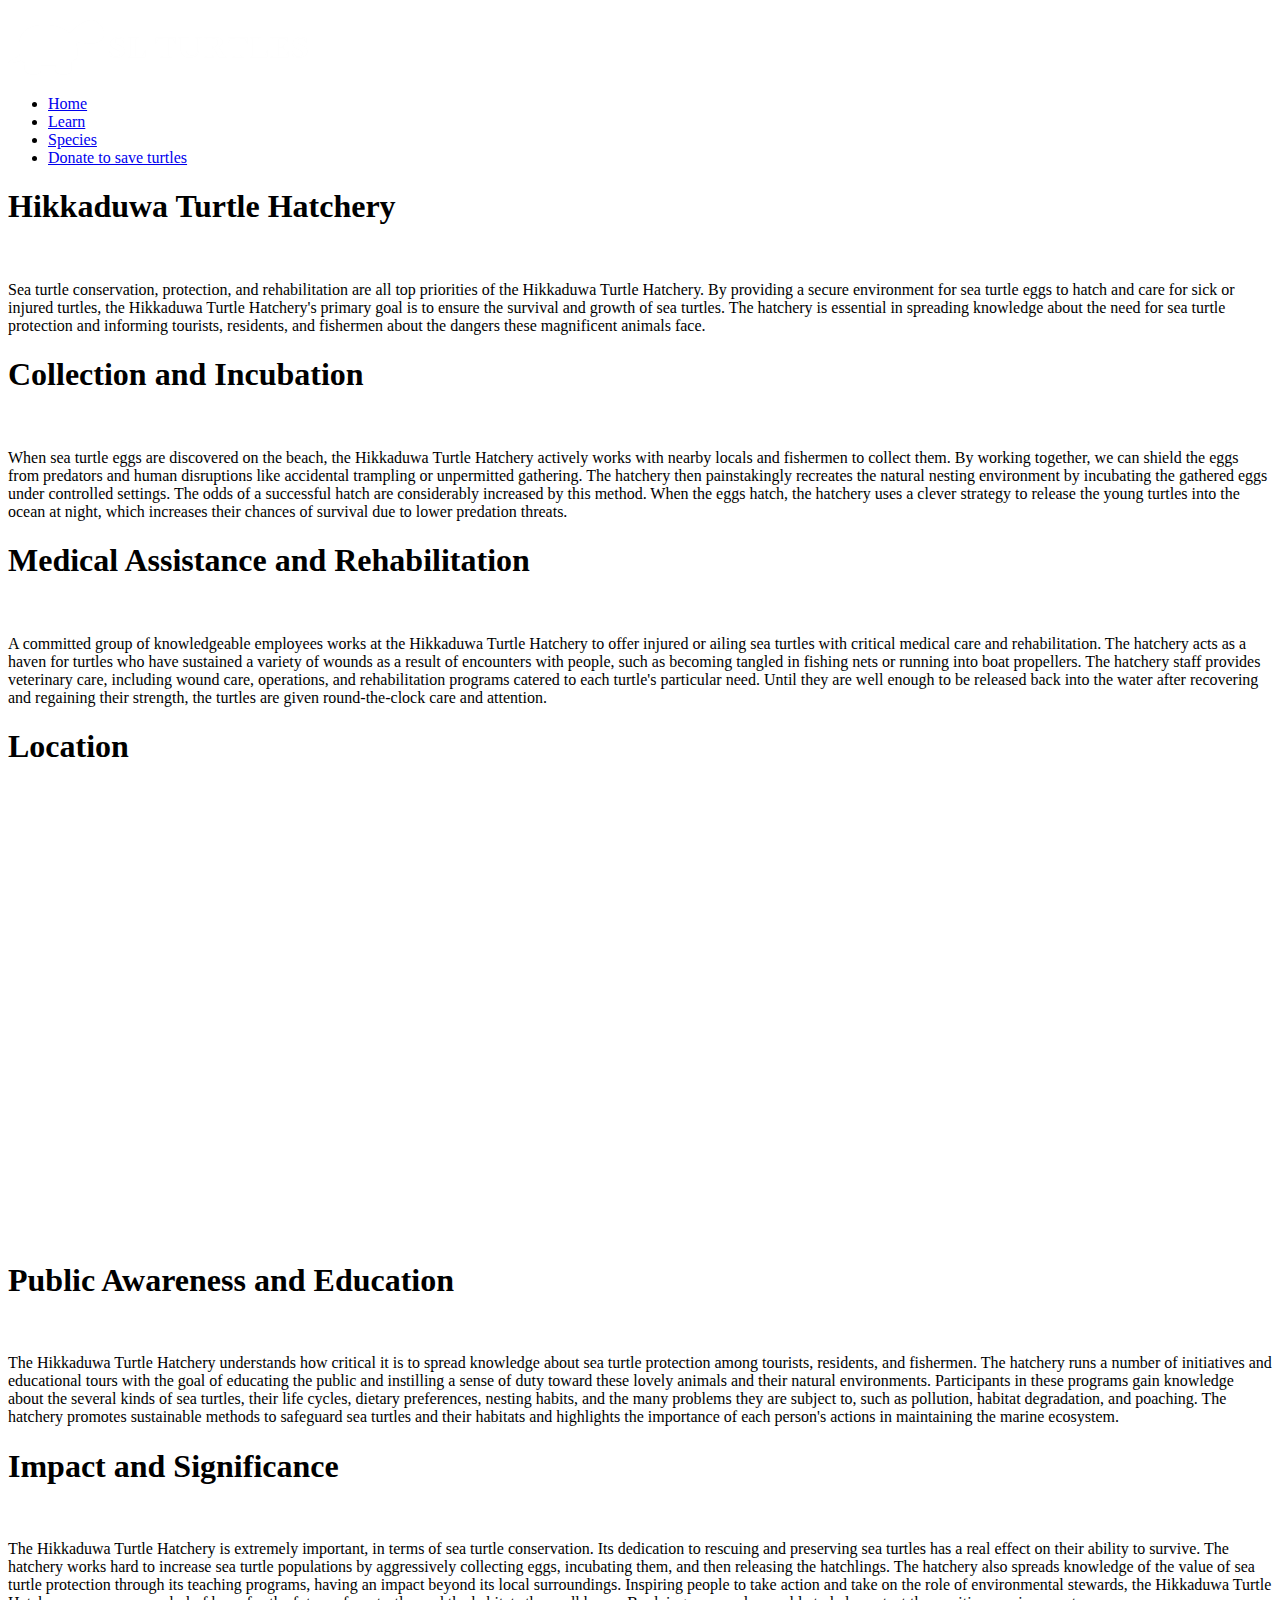
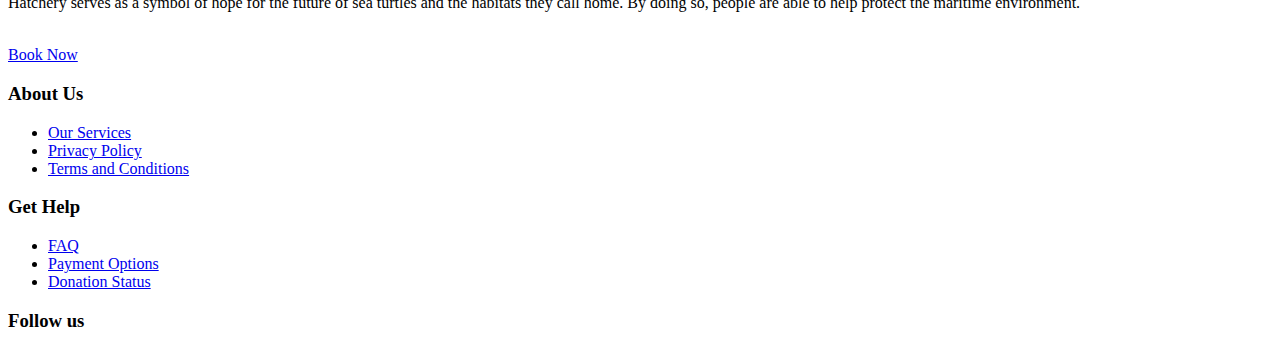
==== commit 43ae2592: "Add files via upload" ====
--- a/Hikkaduwa.html
+++ b/Hikkaduwa.html
@@ -9,8 +9,8 @@
     <link rel="stylesheet" href="https://cdnjs.cloudflare.com/ajax/libs/font-awesome/6.4.0/css/all.min.css" integrity="sha512-iecdLmaskl7CVkqkXNQ/ZH/XLlvWZOJyj7Yy7tcenmpD1ypASozpmT/E0iPtmFIB46ZmdtAc9eNBvH0H/ZpiBw==" crossorigin="anonymous" referrerpolicy="no-referrer" />
 
     <!-- External CSS links -->
-    <link rel="stylesheet" href="Styles/index.css">
-    <link type="text/css" rel="stylesheet" href="Styles/responsive.css">
+    <link rel="stylesheet" href="Styles/index2.css">
+    <link type="text/css" rel="stylesheet" href="Styles/responsive2.css">
 
     <link rel="preconnect" href="https://fonts.googleapis.com">
     <link rel="preconnect" href="https://fonts.gstatic.com" crossorigin>
